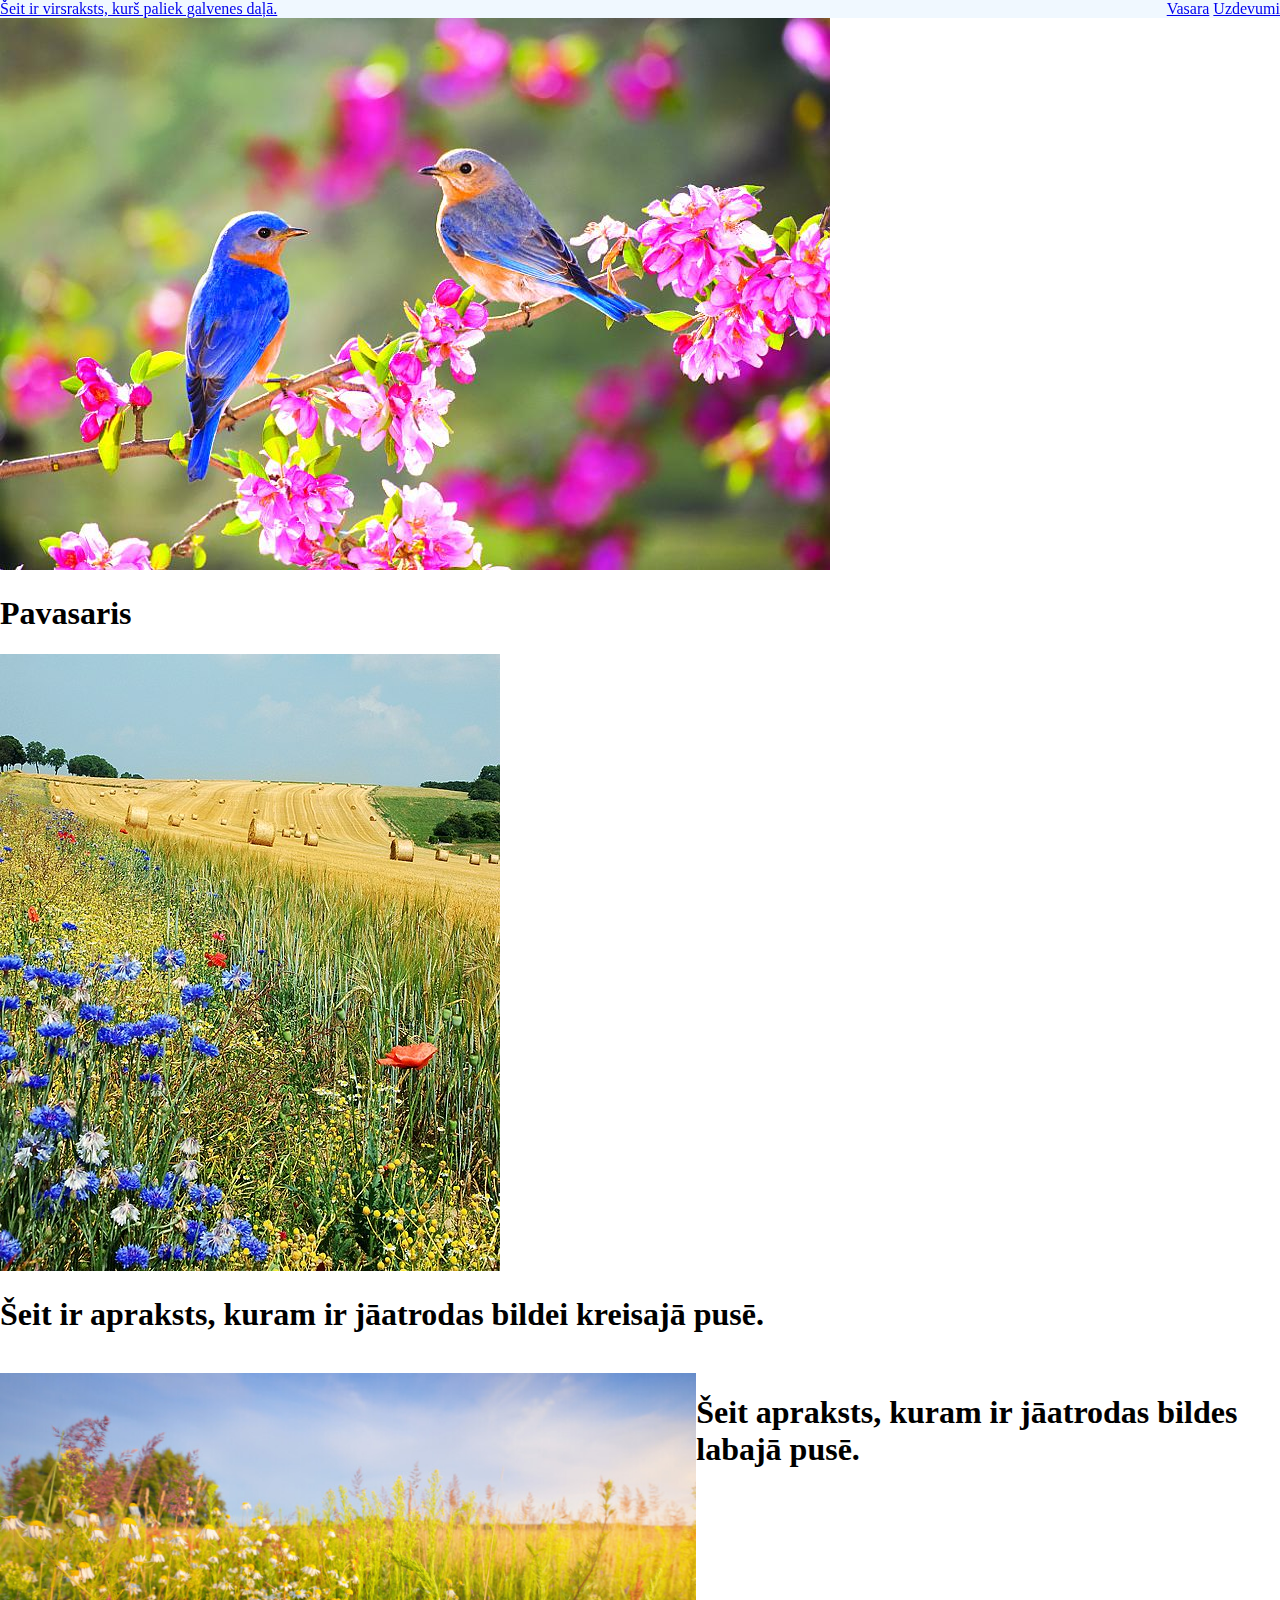
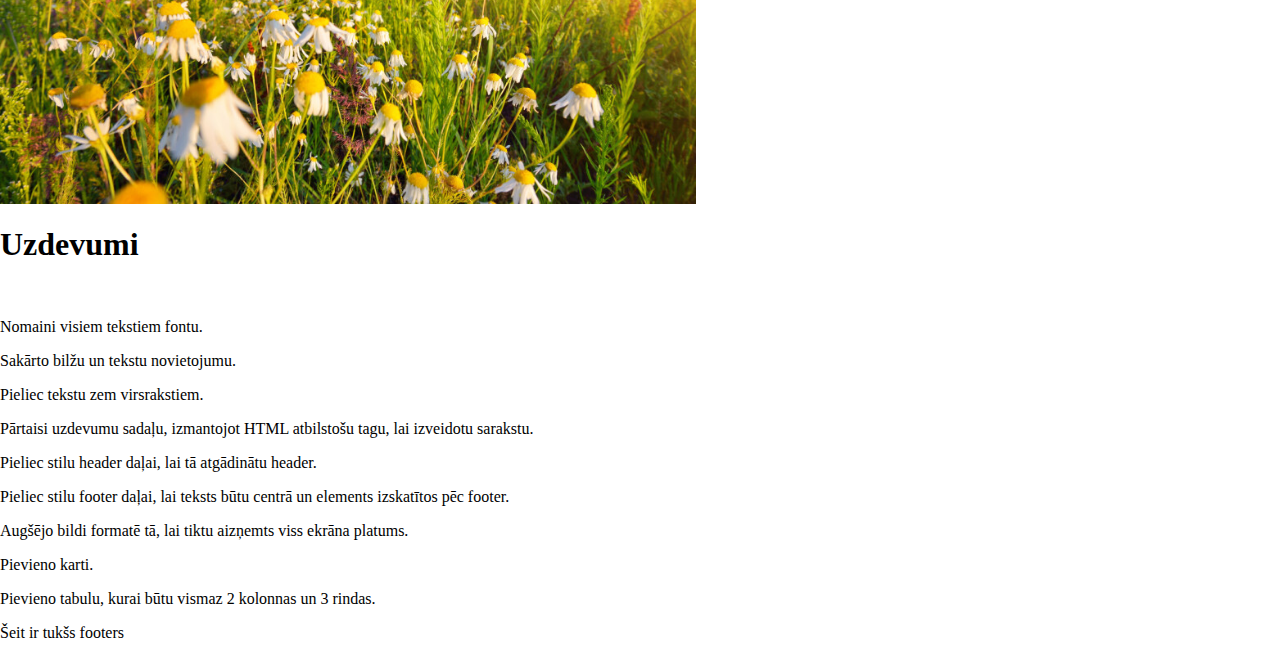
==== index.html @ 55a9605e "Com un push parkopetajam" ====
<!DOCTYPE html>
<html lang="en">

<head>
    <title>HTML&CSS</title>
    <meta charset="utf-8">
    <meta name="viewport" content="width=device-width">
</head>

<body style="margin: 0; padding: 0;">

    <!-- Header -->
    <header style="background-color: aliceblue; position: sticky; top: 0; display: flex; flex-direction: row; justify-content: space-between;">
        <a href="#pavasaris">Šeit ir virsraksts, kurš paliek galvenes daļā.</a>
        <div>
            <a href="#vasara">Vasara</a>
            <a href="#plava">Uzdevumi</a>
        </div>
    </header>

    <div id="pavasaris">
        <img src="resources/Pavasaris.jpg" alt="Pavasaris">
        <div>
            <h1>Pavasaris</h1>
        </div>
        <div id="vasara">
            <img src="resources/Vasara.jpg" alt="Vasara">
            <h1>Šeit ir apraksts, kuram ir jāatrodas bildei kreisajā pusē.</h1><br>
        </div>

        <div id="plava" style="display: flex; flex-direction: row;">
            <div style="display: block;">
                <img style="display: block; width:100%" src="resources/Plava.jpg" alt="Plava">
            </div>
            <div style="display: block;">
                <h1>Šeit apraksts, kuram ir jāatrodas bildes labajā pusē.</h1>
            </div>
        </div>

        <!-- Exercises -->
        <div id="exercises">
            <h1>Uzdevumi</h1><br>
            <p>Nomaini visiem tekstiem fontu.</p>
            <p>Sakārto bilžu un tekstu novietojumu.</p>
            <p>Pieliec tekstu zem virsrakstiem.</p>
            <p>Pārtaisi uzdevumu sadaļu, izmantojot HTML atbilstošu tagu, lai izveidotu sarakstu.</p>
            <p>Pieliec stilu header daļai, lai tā atgādinātu header.</p>
            <p>Pieliec stilu footer daļai, lai teksts būtu centrā un elements izskatītos pēc footer.</p>
            <p>Augšējo bildi formatē tā, lai tiktu aizņemts viss ekrāna platums.</p>
            <p>Pievieno karti.</p>
            <p>Pievieno tabulu, kurai būtu vismaz 2 kolonnas un 3 rindas.</p>
        </div>

        <!-- Footer -->
        <footer>
            <p>Šeit ir tukšs footers</p>
        </footer>

</body>

</html>
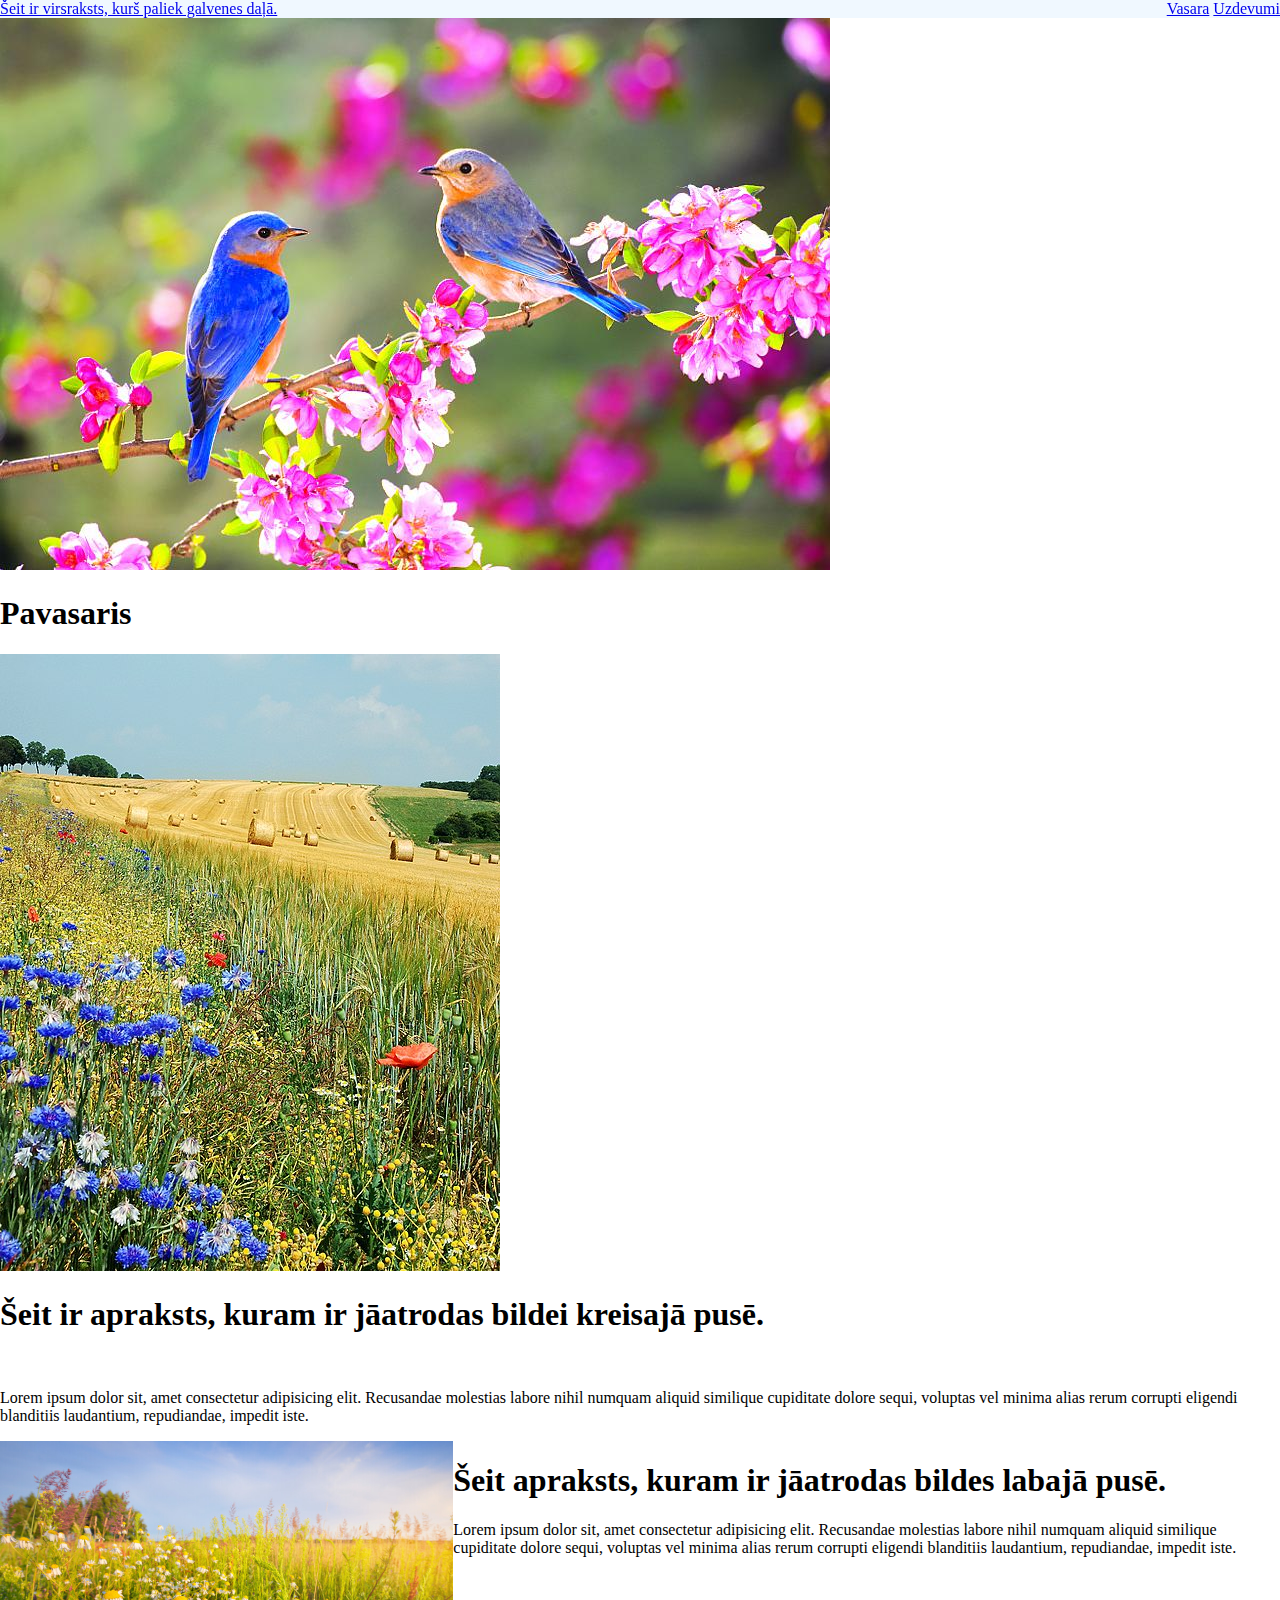
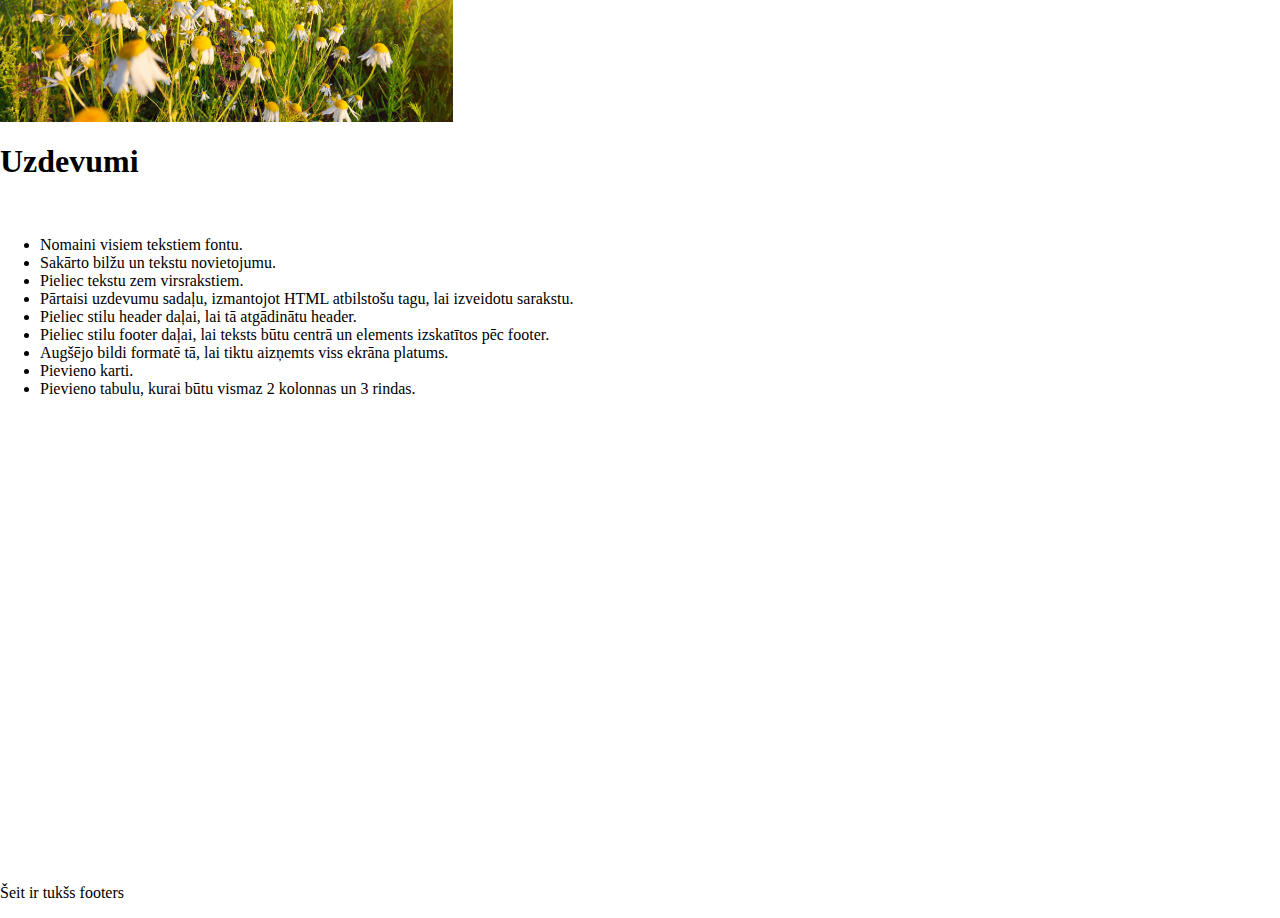
==== commit 402089c3: "frame" ====
--- a/index.html
+++ b/index.html
@@ -10,7 +10,8 @@
 <body style="margin: 0; padding: 0;">
 
     <!-- Header -->
-    <header style="background-color: aliceblue; position: sticky; top: 0; display: flex; flex-direction: row; justify-content: space-between;">
+    <header
+        style="background-color: aliceblue; position: sticky; top: 0; display: flex; flex-direction: row; justify-content: space-between;">
         <a href="#pavasaris">Šeit ir virsraksts, kurš paliek galvenes daļā.</a>
         <div>
             <a href="#vasara">Vasara</a>
@@ -23,38 +24,56 @@
         <div>
             <h1>Pavasaris</h1>
         </div>
-        <div id="vasara">
-            <img src="resources/Vasara.jpg" alt="Vasara">
-            <h1>Šeit ir apraksts, kuram ir jāatrodas bildei kreisajā pusē.</h1><br>
+    </div>
+    <div id="vasara">
+        <img src="resources/Vasara.jpg" alt="Vasara">
+        <h1>Šeit ir apraksts, kuram ir jāatrodas bildei kreisajā pusē.</h1><br>
+        <p>Lorem ipsum dolor sit, amet consectetur adipisicing elit. Recusandae molestias labore nihil numquam aliquid
+            similique cupiditate dolore sequi, voluptas vel minima alias rerum corrupti eligendi blanditiis laudantium,
+            repudiandae, impedit iste.</p>
+    </div>
+
+    <div id="plava" style="display: flex; flex-direction: row;">
+        <div style="display: block;">
+            <img style="display: block; width:100%" src="resources/Plava.jpg" alt="Plava">
         </div>
+        <div style="display: block;">
+            <h1>Šeit apraksts, kuram ir jāatrodas bildes labajā pusē.</h1>
+            <p>Lorem ipsum dolor sit, amet consectetur adipisicing elit. Recusandae molestias labore nihil numquam
+                aliquid
+                similique cupiditate dolore sequi, voluptas vel minima alias rerum corrupti eligendi blanditiis
+                laudantium,
+                repudiandae, impedit iste.</p>
 
-        <div id="plava" style="display: flex; flex-direction: row;">
-            <div style="display: block;">
-                <img style="display: block; width:100%" src="resources/Plava.jpg" alt="Plava">
-            </div>
-            <div style="display: block;">
-                <h1>Šeit apraksts, kuram ir jāatrodas bildes labajā pusē.</h1>
-            </div>
         </div>
+    </div>
 
-        <!-- Exercises -->
-        <div id="exercises">
-            <h1>Uzdevumi</h1><br>
-            <p>Nomaini visiem tekstiem fontu.</p>
-            <p>Sakārto bilžu un tekstu novietojumu.</p>
-            <p>Pieliec tekstu zem virsrakstiem.</p>
-            <p>Pārtaisi uzdevumu sadaļu, izmantojot HTML atbilstošu tagu, lai izveidotu sarakstu.</p>
-            <p>Pieliec stilu header daļai, lai tā atgādinātu header.</p>
-            <p>Pieliec stilu footer daļai, lai teksts būtu centrā un elements izskatītos pēc footer.</p>
-            <p>Augšējo bildi formatē tā, lai tiktu aizņemts viss ekrāna platums.</p>
-            <p>Pievieno karti.</p>
-            <p>Pievieno tabulu, kurai būtu vismaz 2 kolonnas un 3 rindas.</p>
-        </div>
+    <!-- Exercises -->
+    <div id="exercises">
+        <h1>Uzdevumi</h1><br>
+        <ul>
+            <li>Nomaini visiem tekstiem fontu.</li>
+            <li>Sakārto bilžu un tekstu novietojumu.</li>
+            <li>Pieliec tekstu zem virsrakstiem.</li>
+            <li>Pārtaisi uzdevumu sadaļu, izmantojot HTML atbilstošu tagu, lai izveidotu sarakstu.</li>
+            <li>Pieliec stilu header daļai, lai tā atgādinātu header.</li>
+            <li>Pieliec stilu footer daļai, lai teksts būtu centrā un elements izskatītos pēc footer.</li>
+            <li>Augšējo bildi formatē tā, lai tiktu aizņemts viss ekrāna platums.</li>
+            <li>Pievieno karti.</li>
+            <li>Pievieno tabulu, kurai būtu vismaz 2 kolonnas un 3 rindas.</li>
+        </ul>
+    </div>
 
-        <!-- Footer -->
-        <footer>
-            <p>Šeit ir tukšs footers</p>
-        </footer>
+    <iframe
+        src="https://www.google.com/maps/embed?pb=!1m18!1m12!1m3!1d8600.57095516055!2d21.544405302313834!3d57.39070616850679!2m3!1f0!2f0!3f0!3m2!1i1024!2i768!4f13.1!3m3!1m2!1s0x46f1c8ff2f010033%3A0x3b79a2be664e3aea!2sBaltika%2C%20Viesu%20m%C4%81ja!5e0!3m2!1slv!2slv!4v1686605766519!5m2!1slv!2slv"
+        width="600" height="450" style="border:0;" allowfullscreen="" loading="lazy"
+        referrerpolicy="no-referrer-when-downgrade">
+    </iframe>
+
+    <!-- Footer -->
+    <footer>
+        <p>Šeit ir tukšs footers</p>
+    </footer>
 
 </body>
 
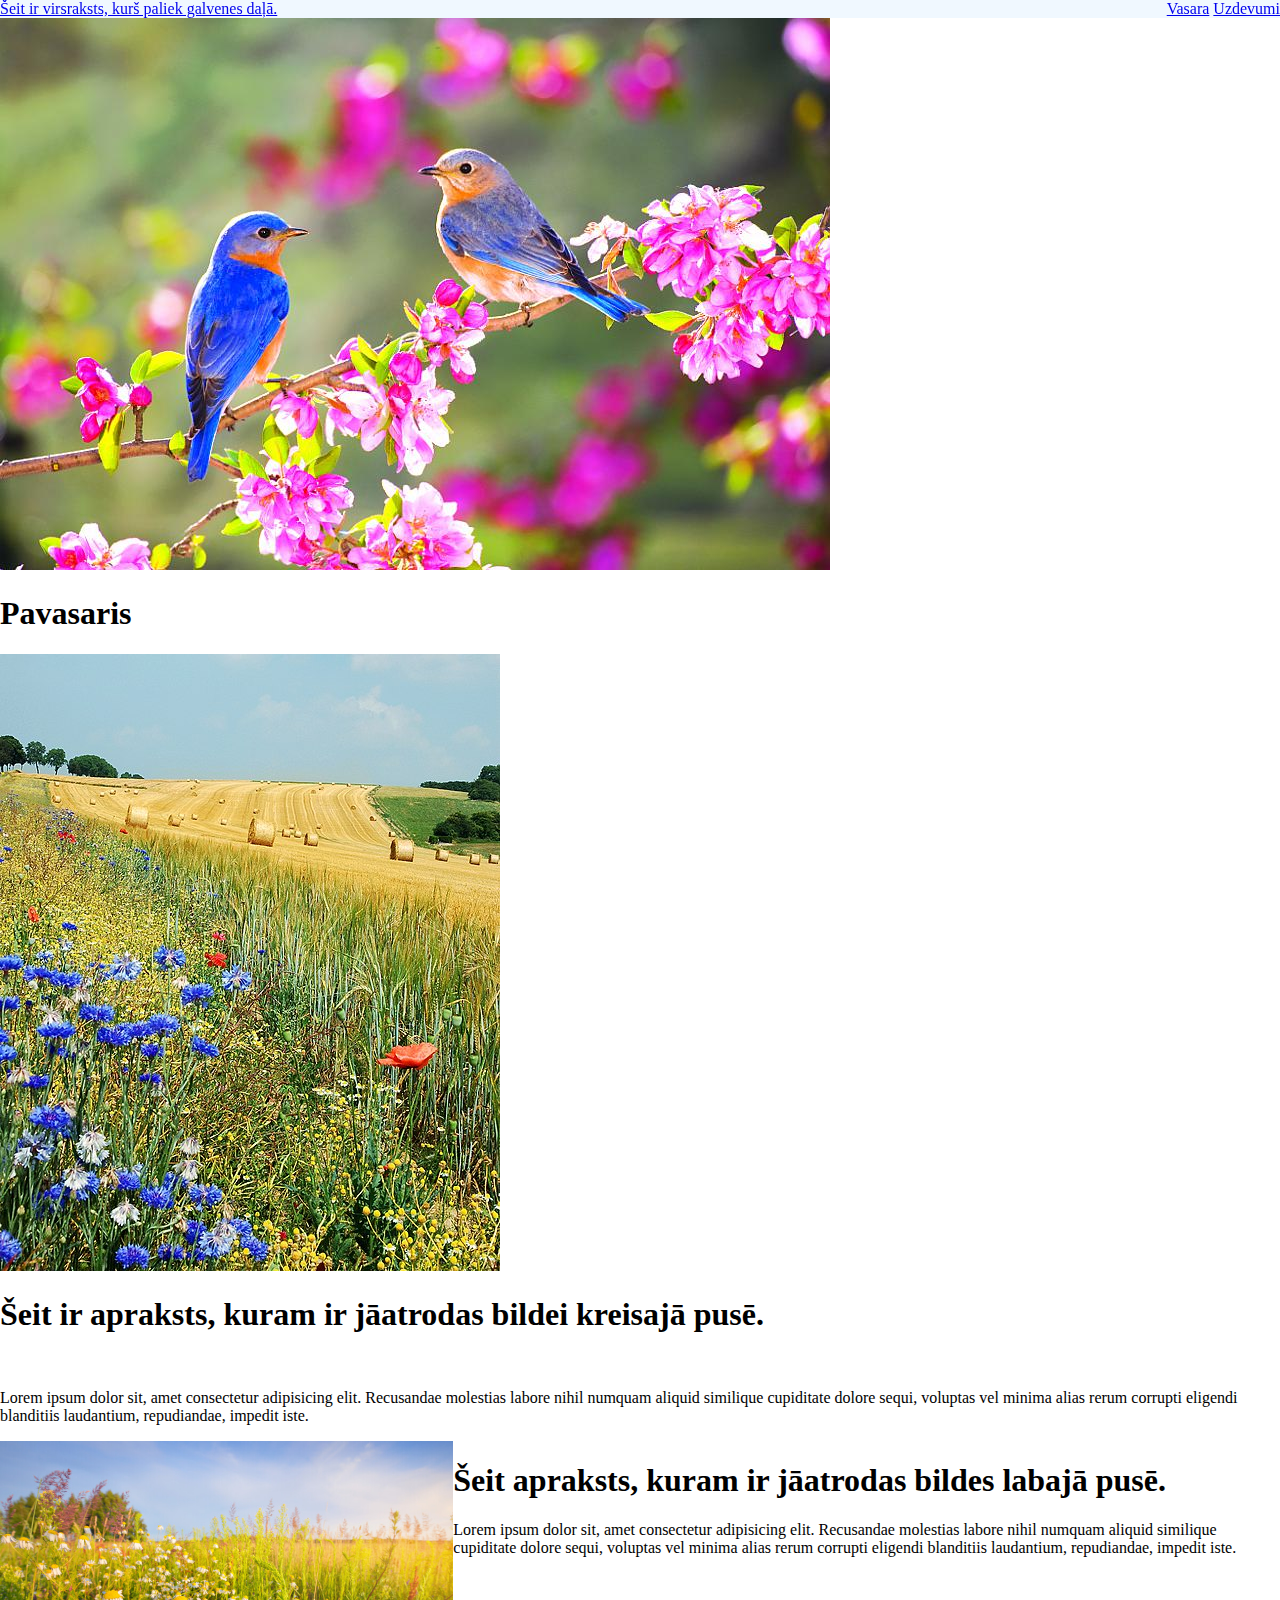
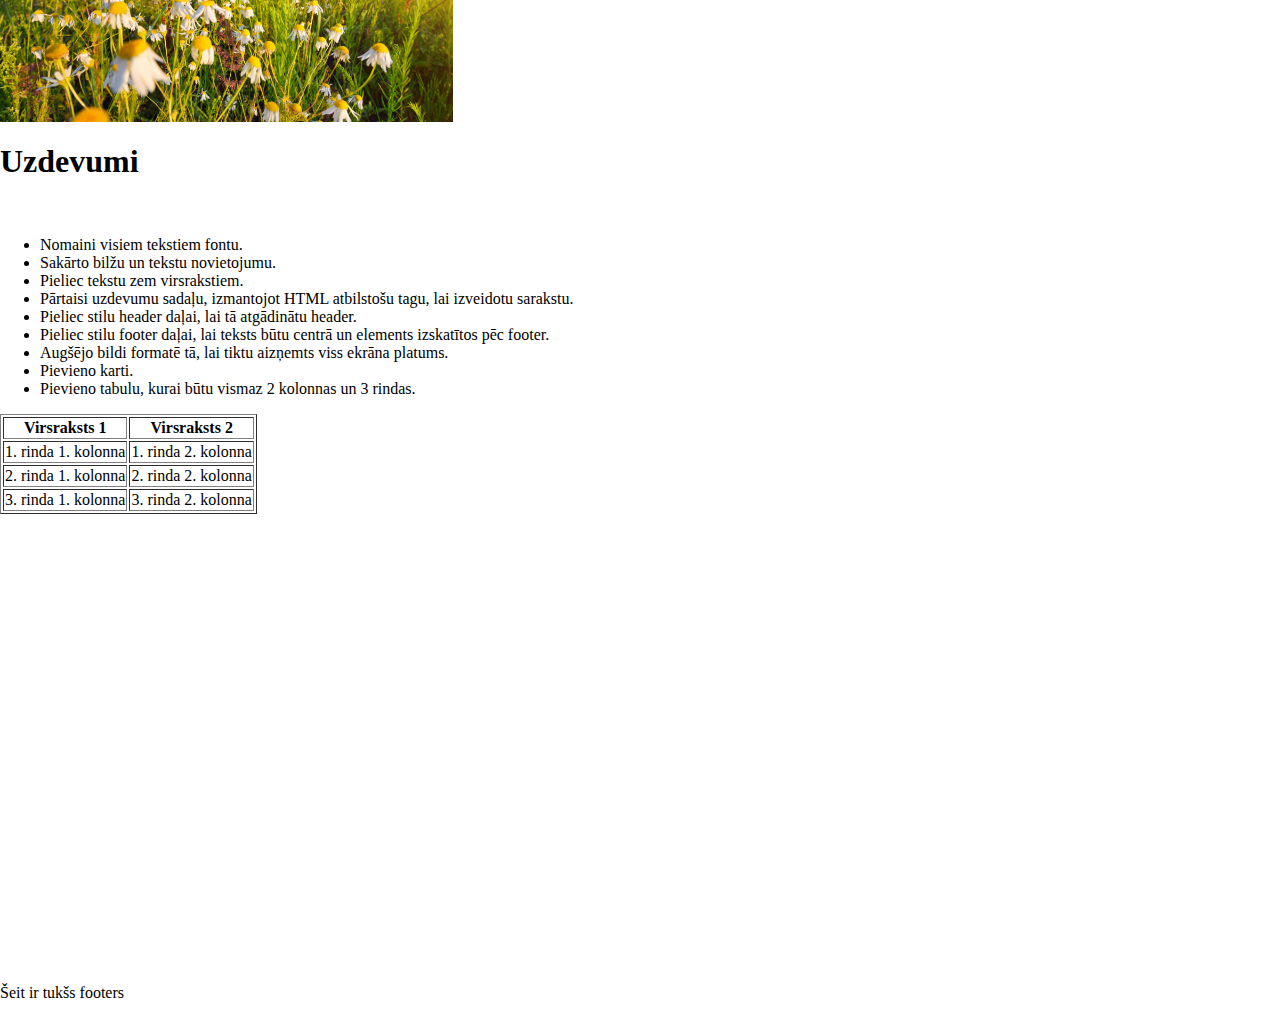
==== commit c9fc9d17: "stils" ====
--- a/index.html
+++ b/index.html
@@ -64,6 +64,25 @@
         </ul>
     </div>
 
+    <table border="1">
+        <tr>
+            <th>Virsraksts 1</th>
+            <th>Virsraksts 2</th>
+        </tr>
+        <tr>
+            <td>1. rinda 1. kolonna</td>
+            <td>1. rinda 2. kolonna</td>
+        </tr>
+        <tr>
+            <td>2. rinda 1. kolonna</td>
+            <td>2. rinda 2. kolonna</td>
+        </tr>
+        <tr>
+            <td>3. rinda 1. kolonna</td>
+            <td>3. rinda 2. kolonna</td>
+        </tr>
+    </table>
+
     <iframe
         src="https://www.google.com/maps/embed?pb=!1m18!1m12!1m3!1d8600.57095516055!2d21.544405302313834!3d57.39070616850679!2m3!1f0!2f0!3f0!3m2!1i1024!2i768!4f13.1!3m3!1m2!1s0x46f1c8ff2f010033%3A0x3b79a2be664e3aea!2sBaltika%2C%20Viesu%20m%C4%81ja!5e0!3m2!1slv!2slv!4v1686605766519!5m2!1slv!2slv"
         width="600" height="450" style="border:0;" allowfullscreen="" loading="lazy"
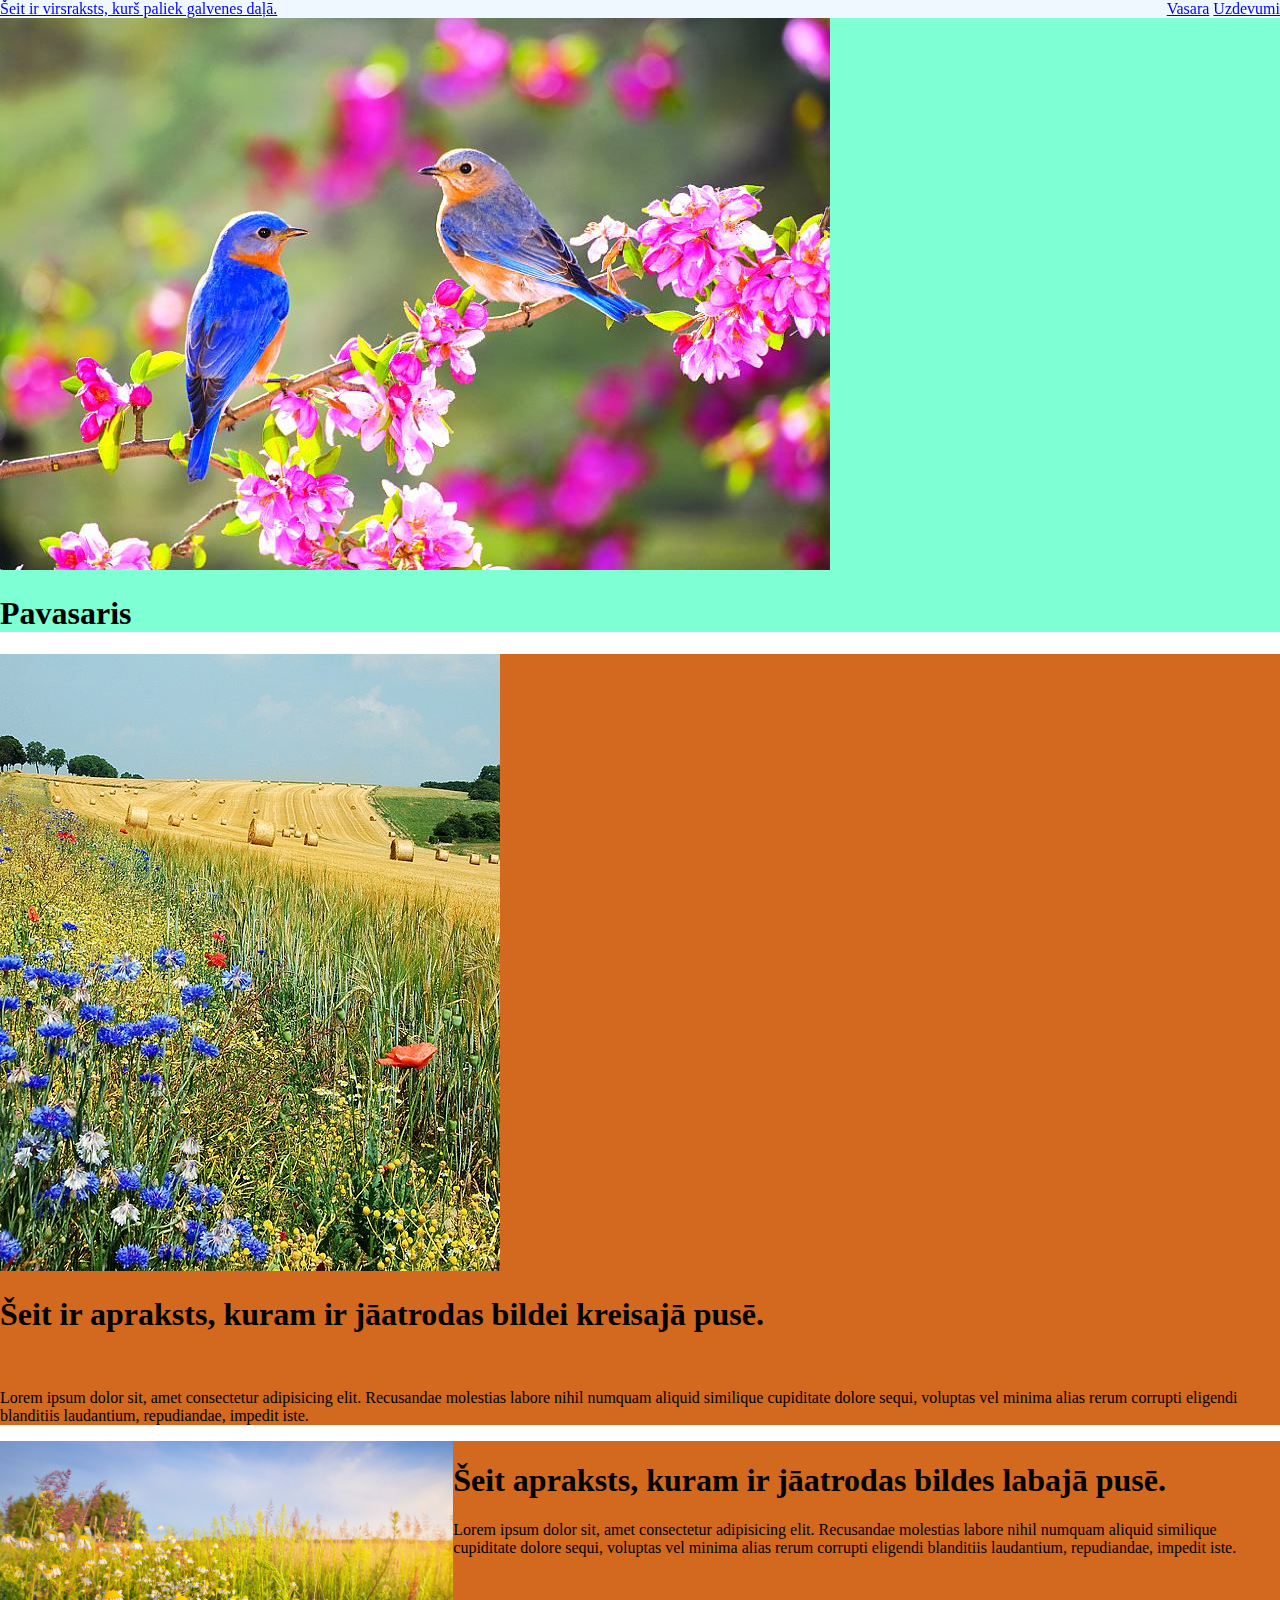
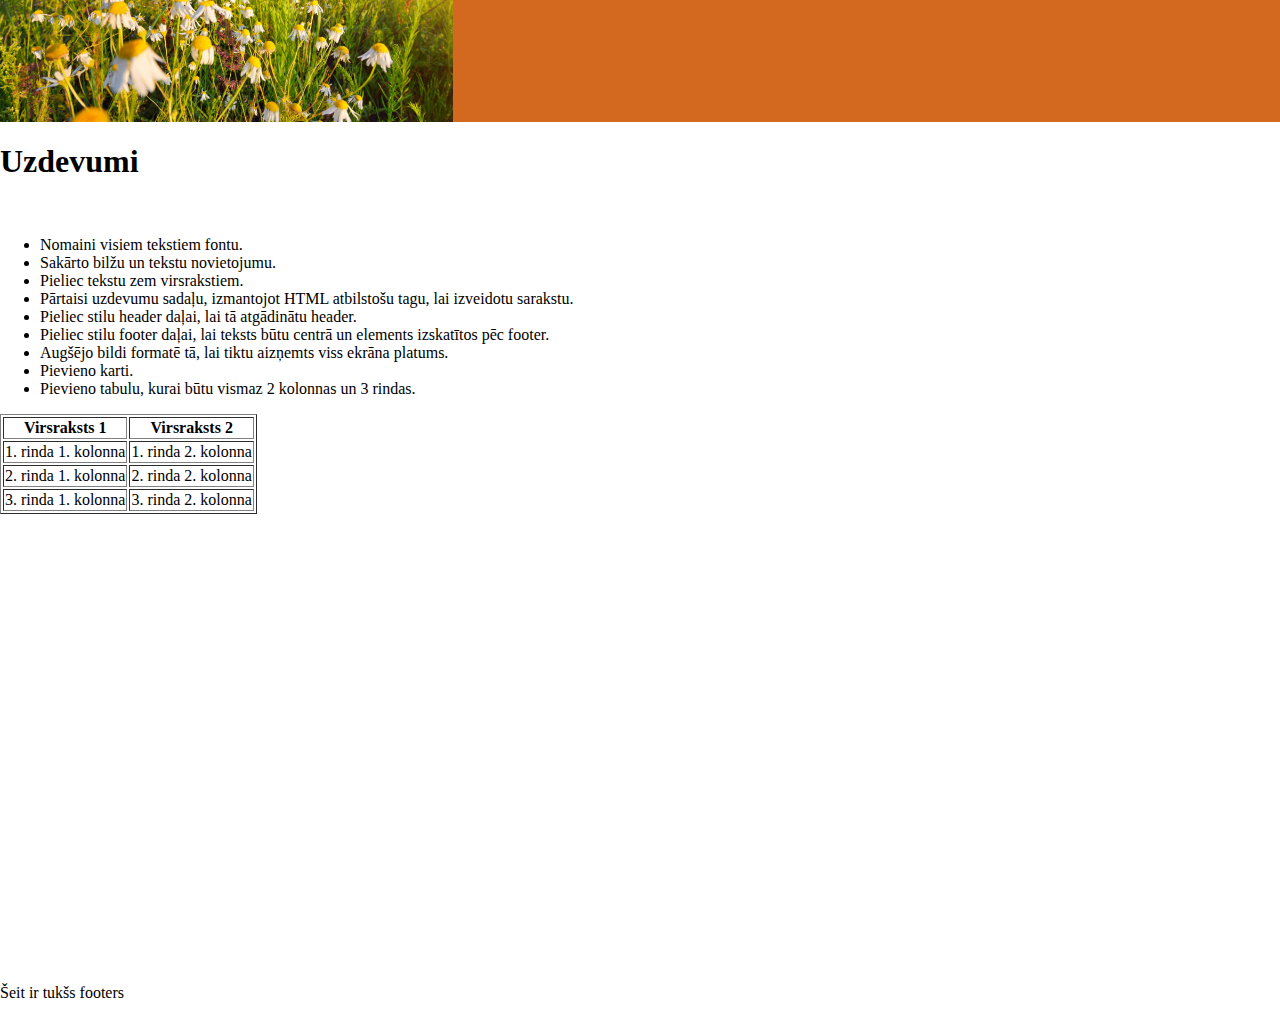
==== commit 38374758: "stili3" ====
--- a/index.html
+++ b/index.html
@@ -5,13 +5,13 @@
     <title>HTML&CSS</title>
     <meta charset="utf-8">
     <meta name="viewport" content="width=device-width">
+    <link rel="stylesheet" href="style.css">
 </head>
 
 <body style="margin: 0; padding: 0;">
 
     <!-- Header -->
-    <header
-        style="background-color: aliceblue; position: sticky; top: 0; display: flex; flex-direction: row; justify-content: space-between;">
+    <header>
         <a href="#pavasaris">Šeit ir virsraksts, kurš paliek galvenes daļā.</a>
         <div>
             <a href="#vasara">Vasara</a>
@@ -19,13 +19,13 @@
         </div>
     </header>
 
-    <div id="pavasaris">
+    <div id="pavasaris" class="content">
         <img src="resources/Pavasaris.jpg" alt="Pavasaris">
         <div>
             <h1>Pavasaris</h1>
         </div>
     </div>
-    <div id="vasara">
+    <div id="vasara" class="content">
         <img src="resources/Vasara.jpg" alt="Vasara">
         <h1>Šeit ir apraksts, kuram ir jāatrodas bildei kreisajā pusē.</h1><br>
         <p>Lorem ipsum dolor sit, amet consectetur adipisicing elit. Recusandae molestias labore nihil numquam aliquid
@@ -33,7 +33,7 @@
             repudiandae, impedit iste.</p>
     </div>
 
-    <div id="plava" style="display: flex; flex-direction: row;">
+    <div id="plava" style="display: flex; flex-direction: row;" class="content">
         <div style="display: block;">
             <img style="display: block; width:100%" src="resources/Plava.jpg" alt="Plava">
         </div>
--- a/style.css
+++ b/style.css
@@ -0,0 +1,17 @@
+header {
+    background-color: aliceblue;
+    position: sticky;
+    top: 0;
+    display: flex;
+    flex-direction: row;
+    justify-content: space-between;
+
+}
+
+#pavasaris {
+    background-color:aquamarine 
+}
+
+.content {
+    background-color: chocolate;
+}